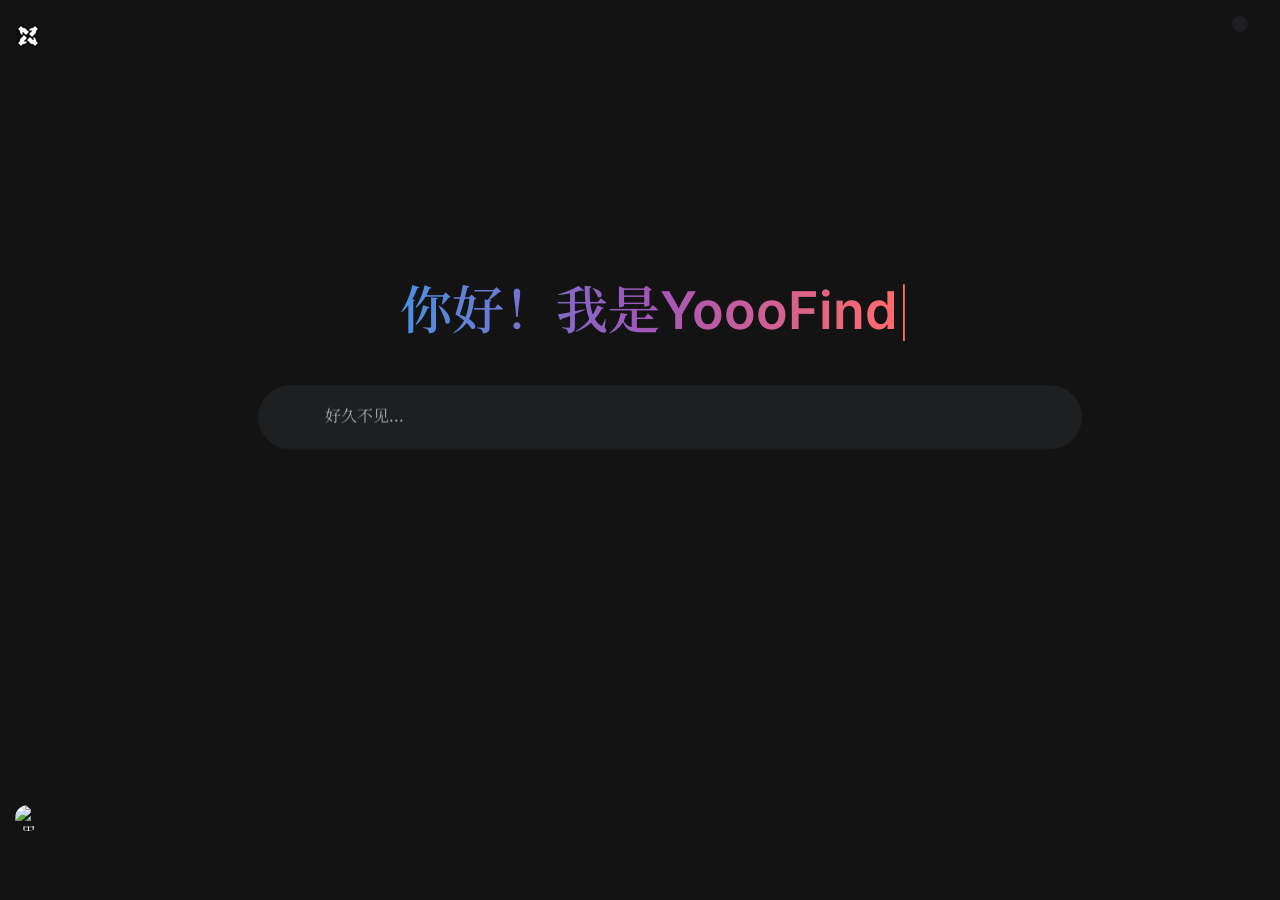
==== index.html @ 6c1db516 "Token使用统计表的高度问题" ====
<!DOCTYPE html>
<html lang="en">
  <head>
    <meta
      name="description"
      content="Explore the power of advanced AI with our Gemini clone! ✨ Get cutting-edge features and seamless interaction. Try it now! 🤖"
    />
    <meta
      name="keywords"
      content="Gemini clone, AI, artificial intelligence, chatbot, NLP, machine learning, innovative, technology, assistant, chat"
    />
    <meta name="author" content="Gouranga Das Samrat" />
    <meta name="robots" content="index, follow" />
    <meta name="language" content="en" />

    <meta property="og:title" content="Your Gemini Clone Title Here 🚀" />
    <meta
      property="og:description"
      content="Explore the power of advanced AI with our Gemini clone! ✨ Get cutting-edge features and seamless interaction. Try it now! 🤖"
    />
    <meta
      property="og:image"
      content="URL_TO_YOUR_WEBSITE_LOGO_OR_A_REPRESENTATIVE_SCREENSHOT"
    />
    <meta
      property="og:url"
      content="https://geminiclonebygouranga.netlify.app/"
    />
    <meta property="og:type" content="website" />

    <meta name="twitter:card" content="summary_large_image" />
    <meta name="twitter:title" content="Your Gemini Clone Title Here 🚀" />
    <meta
      name="twitter:description"
      content="Explore the power of advanced AI with our Gemini clone! ✨ Get cutting-edge features and seamless interaction. Try it now! 🤖"
    />
    <meta
      name="twitter:image"
      content="URL_TO_YOUR_WEBSITE_LOGO_OR_A_REPRESENTATIVE_SCREENSHOT"
    />
    <meta
      name="twitter:url"
      content="https://geminiclonebygouranga.netlify.app/"
    />
    <meta name="google-adsense-account" content="ca-pub-8784624020948059" />
    <meta charset="UTF-8" />
    <meta name="viewport" content="width=device-width, initial-scale=1.0" />
    <script>
      if (localStorage.getItem("themeColor") === "light_mode") {
        document.documentElement.classList.add("light_mode");
      }
    </script>
    <link rel="stylesheet" href="assets/highlight-js/styles/github-dark.css" />
    <link href="assets/boxicons-2.1.4/css/boxicons.min.css" rel="stylesheet" />
    <link rel="stylesheet" href="style.css" />
    <link rel="shortcut icon" href="assets/YoooFind.png" type="image/x-icon" />
    <script src="assets/highlight-js/highlight.min.js"></script>
    <script src="assets/marked/marked.min.js"></script>
    <title>YoooFind</title>
  </head>

  <body class="sidebar-collapsed">
    <aside class="app-sidebar" id="appSidebar" aria-label="侧边栏">
      <div class="app-sidebar__top">
        <div class="sidebar__brand" id="sidebarBrand">
          <img class="sidebar__brand-logo" src="assets/YoooFind.png" alt="YoooFind logo" />
          <span class="sidebar__brand-title sidebar__label">YoooFind</span>
          <button
            type="button"
            class="sidebar__collapse-btn"
            id="sidebarCollapseButton"
            title="折叠侧边栏"
            aria-label="折叠侧边栏"
          >
            <i class="bx bx-chevrons-left"></i>
          </button>
          <button
            type="button"
            class="sidebar__expand-btn"
            id="sidebarExpandButton"
            title="展开侧边栏"
            aria-label="展开侧边栏"
          >
            <i class="bx bx-chevrons-right"></i>
          </button>
        </div>
        <button type="button" class="sidebar__new-chat-btn" id="newChatButton">
          <i class="bx bx-edit-alt"></i>
          <span class="sidebar__label">新建对话</span>
        </button>
      </div>

      <div class="app-sidebar__middle">
        <div class="sidebar__section-title sidebar__label">历史会话</div>
        <div class="sidebar__history" id="sidebarHistory">
          <button type="button" class="sidebar__session is-active" data-session-id="session-1">
            <i class="bx bx-message-rounded-dots sidebar__session-icon"></i>
            <span class="sidebar__session-title">新聊天</span>
          </button>
        </div>
      </div>

      <div class="app-sidebar__bottom">
        <button type="button" class="sidebar__user-card" id="sidebarUserCard">
          <img class="sidebar__user-avatar" id="sidebarUserAvatar" src="assets/profile.png" alt="用户头像" />
          <span class="sidebar__label" id="sidebarUserLabel">登录</span>
        </button>
        <button type="button" class="sidebar__settings-btn" id="sidebarSettingsButton">
          <i class="bx bx-cog"></i>
          <span class="sidebar__label">设置</span>
        </button>
      </div>
    </aside>
    <button type="button" class="sidebar__backdrop" id="sidebarBackdrop" aria-label="关闭侧边栏"></button>

    <nav class="navbar">
      <button class="navbar__button navbar__button--menu" id="sidebarMobileToggle" type="button">
        <i class="bx bx-menu"></i>
      </button>
      <button class="navbar__button" id="themeToggler">
        <i class="bx bx-sun"></i>
      </button>
    </nav>

    <header class="header">
      <div class="header__title">
        <h1 class="header__typing-title" data-full-text="你好！我是YoooFind">
          <span class="header__typing-text">你好！我是YoooFind</span><span class="header__cursor" aria-hidden="true">▌</span>
        </h1>
      </div>
    </header>

    <section class="chats"></section>

    <section class="prompt">
      <form action="#" class="prompt__form" novalidate>
        <div class="prompt__input-wrapper">
          <button
            class="prompt__form-button prompt__form-button--attach"
            id="attachButton"
            type="button"
            aria-label="上传文件"
            title="上传文件和图片"
          >
            <i class="bx bx-plus"></i>
          </button>
          <div class="prompt__attach-menu hide" id="attachMenu">
            <button
              type="button"
              class="prompt__attach-option"
              data-attach-mode="image"
            >
              <i class="bx bx-image-add"></i>
              上传图片
            </button>
            <button
              type="button"
              class="prompt__attach-option"
              data-attach-mode="file"
            >
              <i class="bx bx-file"></i>
              上传文件
            </button>
          </div>
          <input
            id="fileInput"
            class="prompt__file-input"
            type="file"
            multiple
            accept="image/*,.txt,.md,.json,.csv,.js,.ts,.tsx,.go,.py,.java,.c,.cpp,.html,.css,.xml,.yaml,.yml,.pdf"
          />
          <textarea
            placeholder="好久不见..."
            class="prompt__form-input"
            rows="1"
            required
          ></textarea>
          <button class="prompt__form-button" id="sendButton">
            <i class="bx bx-send"></i>
          </button>
          <button
            class="prompt__form-button"
            id="voiceButton"
            type="button"
            aria-label="语音输入"
            title="语音输入"
          >
            <i class="bx bx-microphone"></i>
          </button>
          <div class="prompt__attachments" id="attachmentList"></div>
        </div>
      </form>
    </section>

    <div class="modal-overlay hide" id="authModal" aria-hidden="true">
      <div class="modal-card" role="dialog" aria-modal="true" aria-label="登录或注册">
        <button type="button" class="modal-close-btn" data-close-modal="authModal" aria-label="关闭">
          <i class="bx bx-x"></i>
        </button>
        <h2 class="modal-title">欢迎来到 YoooFind</h2>
        <p class="modal-subtitle">登录后可同步历史会话与个人配置</p>
        <div class="modal-tab-row">
          <button type="button" class="modal-tab-btn is-active" data-auth-mode="login">登录</button>
          <button type="button" class="modal-tab-btn" data-auth-mode="register">注册</button>
        </div>
        <form class="modal-form" id="authForm">
          <label class="modal-field">
            <span>邮箱</span>
            <input id="authEmail" type="email" required placeholder="you@example.com" />
          </label>
          <label class="modal-field">
            <span>密码</span>
            <input id="authPassword" type="password" required minlength="6" placeholder="至少 6 位" />
          </label>
          <button type="submit" class="modal-primary-btn" id="authSubmitButton">登录</button>
        </form>
        <div class="modal-status" id="authStatus"></div>
      </div>
    </div>

    <div class="modal-overlay hide" id="profileModal" aria-hidden="true">
      <div class="modal-card modal-card--wide" role="dialog" aria-modal="true" aria-label="个人信息">
        <button type="button" class="modal-close-btn" data-close-modal="profileModal" aria-label="关闭">
          <i class="bx bx-x"></i>
        </button>
        <h2 class="modal-title">个人信息</h2>
        <div class="profile-head">
          <img class="profile-avatar-preview" id="profileAvatarPreview" src="assets/profile.png" alt="头像预览" />
          <label class="modal-secondary-btn profile-upload-btn">
            上传头像
            <input id="avatarInput" type="file" accept="image/*" />
          </label>
        </div>
        <form class="modal-form" id="profileForm">
          <label class="modal-field">
            <span>昵称</span>
            <input id="profileDisplayName" type="text" maxlength="32" placeholder="用户" />
          </label>
          <label class="modal-field">
            <span>姓名</span>
            <input id="profileFullName" type="text" maxlength="64" placeholder="你的姓名" />
          </label>
          <label class="modal-field">
            <span>个人简述</span>
            <textarea id="profileBio" rows="3" maxlength="300" placeholder="介绍一下自己"></textarea>
          </label>
          <div class="profile-action-row">
            <button type="submit" class="modal-primary-btn">保存资料</button>
            <button type="button" class="modal-secondary-btn" id="logoutButton">退出登录</button>
          </div>
        </form>
        <div class="modal-status" id="profileStatus"></div>
        <section class="profile-usage-card" aria-label="Token 使用统计">
          <h3 class="modal-title profile-usage-title">Token 使用统计</h3>
          <p class="modal-subtitle">可切换查看近30天与历史累计</p>
          <div class="usage-summary" id="usageSummaryText">近30天 0 token · 历史总计 0 token</div>
          <div class="usage-toggle-group" id="usageToggleGroup">
            <button type="button" class="usage-toggle-btn is-active" data-usage-mode="recent30">近30天 Token</button>
            <button type="button" class="usage-toggle-btn" data-usage-mode="alltime">历史累计 Token</button>
          </div>
          <div class="usage-chart-frame">
            <canvas id="usageChartCanvas" width="560" height="380"></canvas>
          </div>
        </section>
      </div>
    </div>
    <!-- <p class="prompt__disclaim">
      YoooFind 提供的信息可能存在错误，包括涉及个人的信息，请注意甄别并自行核实
    </p> -->

    <script
      async
      src="https://pagead2.googlesyndication.com/pagead/js/adsbygoogle.js?client=ca-pub-8784624020948059"
      crossorigin="anonymous"
    ></script>
    <script src="https://cdn.jsdelivr.net/npm/chart.js@4.4.3/dist/chart.umd.min.js"></script>

    <script type="module" src="script.js"></script>
  </body>
</html>
---- style.css ----
@font-face{
    font-family: "Inter";
    src: url("assets/fonts/webfonts/inter-latin-400-normal.woff2") format("woff2");
    font-weight: 400;
    font-style: normal;
    font-display: swap;
}

@font-face{
    font-family: "Inter";
    src: url("assets/fonts/webfonts/inter-latin-500-normal.woff2") format("woff2");
    font-weight: 500;
    font-style: normal;
    font-display: swap;
}

@font-face{
    font-family: "Inter";
    src: url("assets/fonts/webfonts/inter-latin-600-normal.woff2") format("woff2");
    font-weight: 600;
    font-style: normal;
    font-display: swap;
}

@font-face{
    font-family: "Inter";
    src: url("assets/fonts/webfonts/inter-latin-700-normal.woff2") format("woff2");
    font-weight: 700;
    font-style: normal;
    font-display: swap;
}

@font-face{
    font-family: "Noto Serif SC";
    src: url("assets/fonts/webfonts/noto-serif-sc-chinese-simplified-400-normal.woff2")
      format("woff2");
    font-weight: 400;
    font-style: normal;
    font-display: swap;
}

@font-face{
    font-family: "Noto Serif SC";
    src: url("assets/fonts/webfonts/noto-serif-sc-chinese-simplified-500-normal.woff2")
      format("woff2");
    font-weight: 500;
    font-style: normal;
    font-display: swap;
}

@font-face{
    font-family: "Noto Serif SC";
    src: url("assets/fonts/webfonts/noto-serif-sc-chinese-simplified-600-normal.woff2")
      format("woff2");
    font-weight: 600;
    font-style: normal;
    font-display: swap;
}

@font-face{
    font-family: "Noto Serif SC";
    src: url("assets/fonts/webfonts/noto-serif-sc-chinese-simplified-700-normal.woff2")
      format("woff2");
    font-weight: 700;
    font-style: normal;
    font-display: swap;
}

*{
    margin: 0;
    padding: 0;
    outline: none;
    box-sizing: border-box;
    font-family: "Inter", "Segoe UI", "Helvetica Neue", Arial, "Noto Serif SC", "Noto Sans SC", "Microsoft YaHei", sans-serif;
}

:root{
    --primary-color: #131314;
    --secondary-color: #1E1F20;
    --secondary-hover-color: #333537;
  
    --focus-color: #282A2C;
    --focus-hover-color: #37393B;
  
    --button-hover-color: #2f3030;
  
    --text-color: #fff;
    --text-secondary-color: #D8D8D8;
    --heading-secondary-color: #444746;
    --placeholder-color: #ABAFB3;
    --chat-scrollbar-thumb: #161616;
    --chat-scrollbar-thumb-hover: #2a2a2a;
    --chat-scrollbar-track: #000000;
    --prompt-expand-shift: 0px;
    --prompt-prechat-transform: translateY(calc(-54vh + 3.2rem));
    --sidebar-expanded-width: 260px;
    --sidebar-collapsed-width: 60px;
    --sidebar-current-width: var(--sidebar-expanded-width);
    --sidebar-bg: #17181a;
    --sidebar-border: rgba(255, 255, 255, 0.06);
    --sidebar-icon-size: 24px;
    --sidebar-action-size: 40px;
}

.light_mode{
    --primary-color: #FFFFFF;
    --secondary-color: #F0F4F9;
    --secondary-hover-color: #DDE3EA;
  
    --focus-color: #E9EEF6;
    --focus-hover-color: #E1E6ED;
  
    --button-hover-color: #E9ECF1;
  
    --text-color: #000;
    --text-secondary-color: #4D4D4D;
    --heading-secondary-color: #C4C7C5;
    --placeholder-color: #717075;
    --chat-scrollbar-thumb: #b6bec8;
    --chat-scrollbar-thumb-hover: #9fa8b2;
    --chat-scrollbar-track: #e5e9ef;
    --sidebar-bg: #edf2f8;
    --sidebar-border: rgba(30, 40, 60, 0.1);
}

html,
body{
    background: var(--primary-color);
}

body{
    --sidebar-current-width: var(--sidebar-expanded-width);
}

body.sidebar-collapsed{
    --sidebar-current-width: var(--sidebar-collapsed-width);
}

input,
textarea,
button{
    font-family: "Inter", "Segoe UI", "Helvetica Neue", Arial, "Noto Serif SC", "Noto Sans SC", "Microsoft YaHei", sans-serif;
}

html{
    scrollbar-color: var(--chat-scrollbar-thumb) var(--chat-scrollbar-track);
    scrollbar-width: thin;
}

html::-webkit-scrollbar,
body::-webkit-scrollbar{
    width: 10px;
}

html::-webkit-scrollbar-track,
body::-webkit-scrollbar-track{
    background: var(--chat-scrollbar-track);
}

html::-webkit-scrollbar-thumb,
body::-webkit-scrollbar-thumb{
    background: var(--chat-scrollbar-thumb);
    border-radius: 999px;
    border: 2px solid var(--chat-scrollbar-track);
}

html::-webkit-scrollbar-thumb:hover,
body::-webkit-scrollbar-thumb:hover{
    background: var(--chat-scrollbar-thumb-hover);
}

body:not(.hide-header){
    overflow: hidden;
}

.header,
.chats .message,
.prompt__form{
    margin: 0 auto;
    max-width: 824px;
}

body.hide-header .header{
    opacity: 0;
    transform: translate(-50%, -58%);
    pointer-events: none;
}

.navbar{
    display: flex;
    align-items: center;
    justify-content: flex-end;
    padding: 1rem 2rem;
    position: fixed;
    top: 0;
    left: var(--sidebar-current-width);
    width: calc(100% - var(--sidebar-current-width));
    z-index: 1200;
    transition: left 0.3s ease, width 0.3s ease;
}

.navbar__logo{
    color: var(--text-secondary-color);
    font-weight: 600;
}

.navbar__button{
    padding: 0.5rem;
    font-size: 1.5rem;
    display: flex;
    align-items: center;
    justify-content: center;
    border-radius: 0.75rem;
    border: none;
    background: var(--secondary-color);
    color: var(--text-color);
    cursor: pointer;
    transition: background 0.3s ease;
}

.navbar__button--menu{
    display: none;
    margin-right: auto;
}

.navbar__button:hover{
    background: var(--secondary-hover-color);
}

.header{
    position: fixed;
    top: 34%;
    left: calc(50% + (var(--sidebar-current-width) / 2));
    transform: translate(-50%, calc(-50% - var(--prompt-expand-shift)));
    width: calc(100% - var(--sidebar-current-width));
    padding: 0 1rem;
    text-align: center;
    opacity: 1;
    transition: opacity 0.35s ease, transform 0.45s ease, width 0.3s ease, left 0.3s ease;
}

.header__title h1{
    width: fit-content;
    margin: 0 auto;
    font-size: 3.25rem;
    font-weight: 600;
}

.header__typing-title{
    display: inline-flex;
    align-items: baseline;
}

.header__typing-text{
    background: linear-gradient(to right, #4a90e2, #a355b9, #ff6b6b);
    background-clip: text;
    -webkit-background-clip: text;
    color: transparent;
    -webkit-text-fill-color: transparent;
    white-space: nowrap;
}
.header__cursor{
    display: inline-block;
    margin-left: 0.12em;
    color: #ff6b6b;
    -webkit-text-fill-color: #ff6b6b;
    transform: scale(0.1, 0.9);
    transform-origin: left center;
    animation: blink-cursor 1s steps(1, end) infinite;
}

.header__cursor--paused{
    animation: none;
    opacity: 0;
}

@keyframes blink-cursor {
    0%, 49%{
        opacity: 1;
    }
    50%, 100%{
        opacity: 0;
    }
}

.header__title h2{
    color: var(--heading-secondary-color);
    font-size: 1.35rem;
    font-weight: 600;
    margin-top: 0.4rem;
}

.suggests{
    display: flex;
    align-items: center;
    justify-content: space-between;
    margin-top: 4.875rem;
    gap: 0.5rem;
}

.suggests__item{
    background: var(--secondary-color);
    color: var(--text-secondary-color);
    padding: 1rem;
    height: 12.5rem;
    width: 12.5rem;
    border-radius: 0.75rem;
    display: flex;
    flex-direction: column;
    justify-content: space-between;
    cursor: pointer;
    transition: background 0.3s ease;
}

.suggests__item:hover{
    background: var(--secondary-hover-color);
}

.suggests__item-text{
    font-weight: 500;
    line-height: 1.375rem;
}

.suggests__item-icon{
    text-align: right;
}

.suggests__item-icon i{
    font-size: 1.5rem;
    background: var(--primary-color);
    padding: 0.5rem;
    border-radius: 50%;
}

.prompt{
    position: fixed;
    background: transparent;
    z-index: 1000;
    width: calc(100% - var(--sidebar-current-width));
    left: var(--sidebar-current-width);
    bottom: 0;
    padding: 1rem;
    transform: translateY(0);
    transition: transform 0.55s cubic-bezier(0.22, 1, 0.36, 1), left 0.3s ease, width 0.3s ease;
    backface-visibility: hidden;
    will-change: transform;
}



body:not(.hide-header) .prompt{
    top: auto;
    bottom: 0;
    transform: var(--prompt-prechat-transform);
    animation: prompt-rise-in 1.0s cubic-bezier(0.22, 1, 0.36, 1) both;
}

body.hide-header .prompt{
    transform: none;
}

.prompt__input-wrapper{
    width: 100%;
    min-height: 4rem;
    display: flex;
    position: relative;
    overflow: visible;
}

.prompt__file-input{
    display: none;
}

.prompt__form-input{
    min-height: 4rem;
    width: 100%;
    border: none;
    resize: none;
    font-size: 1rem;
    line-height: 1.35;
    color: var(--text-color);
    padding: 1.26rem 7.2rem 1.10rem 4.2rem;
    border-radius: 100px;
    background: var(--secondary-color);
    overflow-y: auto;
    transition: background 0.3s ease, border-radius 0.2s ease;
}

.prompt__form-input.prompt__form-input--expanded{
    border-radius: 1.35rem;
}

.prompt__form-input:focus{
    background: var(--focus-color);
}

.prompt__form-input:focus ~ .prompt__form-button:hover{
    background: var(--focus-hover-color);
}

.prompt__form-input::placeholder{
    color: var(--placeholder-color);
}

.prompt__form-button{
    position: absolute;
    right: 0.5rem;
    top: 50%;
    transform: translateY(-50%);
    border: none;
    width: 48px;
    height: 48px;
    cursor: pointer;
    border-radius: 50%;
    font-size: 1.4rem;
    display: flex;
    align-items: center;
    justify-content: center;
    color: var(--text-color);
    background: transparent;
    transition: all 0.3s ease;
}

.prompt__form-button--attach{
    left: 0.5rem;
    right: auto;
    transform: translateY(-50%) scale(1);
}

.prompt__attach-menu{
    position: absolute;
    left: 0.6rem;
    bottom: calc(100% + 0.45rem);
    display: flex;
    flex-direction: column;
    gap: 0.28rem;
    padding: 0.42rem;
    border-radius: 0.75rem;
    background: var(--secondary-color);
    border: 1px solid var(--secondary-hover-color);
    box-shadow: 0 10px 24px rgba(0, 0, 0, 0.26);
    z-index: 3;
}

.prompt__attach-option{
    display: inline-flex;
    align-items: center;
    gap: 0.42rem;
    border: none;
    background: transparent;
    color: var(--text-color);
    border-radius: 0.55rem;
    padding: 0.45rem 0.58rem;
    cursor: pointer;
    white-space: nowrap;
    font-size: 0.86rem;
}

.prompt__attach-option:hover{
    background: var(--button-hover-color);
}

.prompt__form-button:hover{
    background: var(--button-hover-color);
}

.prompt__form-button#sendButton{
    transform: translateY(-50%) scale(0);
}

.prompt__form-input:valid ~ .prompt__form-button#sendButton{
    transform: translateY(-50%) scale(1);
}

.prompt__form-input:valid ~ #voiceButton{
    right: 3.5rem;
}

.prompt__attachments{
    position: absolute;
    top: calc(100% + 0.5rem);
    left: 50%;
    transform: translateX(-50%);
    width: min(824px, calc(100vw - 2rem));
    display: flex;
    flex-wrap: wrap;
    gap: 0.45rem;
    justify-content: center;
    min-height: 0;
    z-index: 2;
}

.prompt__attachment{
    display: inline-flex;
    align-items: center;
    gap: 0.35rem;
    max-width: 100%;
    padding: 0.32rem 0.55rem;
    border-radius: 999px;
    color: var(--text-secondary-color);
    background: var(--secondary-color);
    font-size: 0.78rem;
}

.prompt__attachment-name{
    max-width: 220px;
    overflow: hidden;
    text-overflow: ellipsis;
    white-space: nowrap;
}

.prompt__attachment-remove{
    border: none;
    background: transparent;
    color: var(--placeholder-color);
    cursor: pointer;
    font-size: 1rem;
    line-height: 1;
    display: inline-flex;
    align-items: center;
    justify-content: center;
    border-radius: 50%;
}

.prompt__attachment-remove:hover{
    color: var(--text-color);
    background: var(--button-hover-color);
}

.prompt__disclaim{
    position: fixed;
    left: 50%;
    bottom: 0.35rem;
    transform: translateX(-50%);
    width: min(824px, calc(100vw - 2rem));
    text-align: center;
    color: var(--placeholder-color);
    font-size: 0.85rem;
    margin: 0;
    z-index: 900;
    pointer-events: none;
}

@keyframes prompt-rise-in {
    from{
        opacity: 0;
        transform: translateY(110%);
    }
    to{
        opacity: 1;
        transform: var(--prompt-prechat-transform);
    }
}

.chats{
    padding: 2rem 1rem 10rem;
    height: 100vh;
    margin-left: var(--sidebar-current-width);
    width: calc(100% - var(--sidebar-current-width));
    overflow-y: auto;
    scrollbar-color: var(--chat-scrollbar-thumb) var(--chat-scrollbar-track);
    scrollbar-width: thin;
    transition: margin-left 0.3s ease, width 0.3s ease;
}

.app-sidebar{
    position: fixed;
    top: 0;
    left: 0;
    width: var(--sidebar-current-width);
    height: 100vh;
    padding: 16px 8px 10px;
    display: flex;
    flex-direction: column;
    gap: 14px;
    background: linear-gradient(180deg, color-mix(in srgb, var(--primary-color) 92%, #0f1115) 0%, color-mix(in srgb, var(--primary-color) 96%, #000) 100%);
    border-right: none;
    z-index: 1300;
    transition: width 0.3s ease, transform 0.3s ease;
}

.app-sidebar__top,
.app-sidebar__middle,
.app-sidebar__bottom{
    background: transparent;
    border: none;
    border-radius: 0;
}

.app-sidebar__top{
    padding: 0;
    display: flex;
    flex-direction: column;
    align-items: flex-start;
    gap: 14px;
}

.sidebar__brand{
    width: var(--sidebar-action-size);
    height: var(--sidebar-action-size);
    border-radius: 8px;
    display: flex;
    align-items: center;
    justify-content: center;
    padding: 0;
    position: relative;
    overflow: hidden;
}

.sidebar__brand-logo{
    width: var(--sidebar-icon-size);
    height: var(--sidebar-icon-size);
    border-radius: 8px;
    transition: opacity 0.25s ease;
    transform: translateZ(0);
    backface-visibility: hidden;
}

.sidebar__brand-title{
    margin-right: auto;
    font-size: 0.92rem;
    background: linear-gradient(to right, #4a90e2, #a355b9, #ff6b6b);
    background-clip: text;
    -webkit-background-clip: text;
    color: transparent;
    -webkit-text-fill-color: transparent;
}

.sidebar__expand-btn{
    position: absolute;
    inset: 0;
    border: none;
    background: transparent;
    color: var(--text-color);
    font-size: var(--sidebar-icon-size);
    cursor: pointer;
    opacity: 0;
    pointer-events: none;
    border-radius: 8px;
    transition: opacity 0.25s ease, background 0.25s ease;
}

.sidebar__expand-btn i{
    font-size: var(--sidebar-icon-size);
    line-height: 1;
    display: inline-flex;
    align-items: center;
    justify-content: center;
    width: var(--sidebar-icon-size);
    height: var(--sidebar-icon-size);
    transform: translateZ(0);
    backface-visibility: hidden;
}

.sidebar__collapse-btn{
    position: static;
    width: var(--sidebar-action-size);
    height: var(--sidebar-action-size);
    border: none;
    border-radius: 8px;
    background: transparent;
    color: var(--text-secondary-color);
    cursor: pointer;
    display: inline-flex;
    align-items: center;
    justify-content: center;
    opacity: 1;
    pointer-events: auto;
    transition: background 0.25s ease, color 0.25s ease;
}

.sidebar__collapse-btn i{
    font-size: var(--sidebar-icon-size);
    line-height: 1;
    display: inline-flex;
    align-items: center;
    justify-content: center;
    width: var(--sidebar-icon-size);
    height: var(--sidebar-icon-size);
    transform: translateZ(0);
    backface-visibility: hidden;
}

.sidebar__collapse-btn:hover{
    background: var(--button-hover-color);
    color: var(--text-color);
}

body:not(.sidebar-collapsed) .sidebar__brand{
    width: 100%;
    height: var(--sidebar-action-size);
    justify-content: flex-start;
    padding: 0 10px;
    gap: 8px;
}

.sidebar__expand-btn:hover{
    background: var(--button-hover-color);
}

.sidebar__new-chat-btn,
.sidebar__settings-btn,
.sidebar__user-card{
    width: var(--sidebar-action-size);
    height: var(--sidebar-action-size);
    min-height: var(--sidebar-action-size);
    border: none;
    border-radius: 8px;
    display: inline-flex;
    align-items: center;
    justify-content: center;
    gap: 0;
    padding: 0;
    background: transparent;
    color: var(--text-color);
    cursor: pointer;
    text-align: center;
    font-size: 0.92rem;
    transition: background 0.25s ease;
}

.sidebar__new-chat-btn:hover,
.sidebar__settings-btn:hover,
.sidebar__user-card:hover{
    background: var(--button-hover-color);
}

.sidebar__label{
    white-space: nowrap;
}

.app-sidebar__middle{
    flex: 1;
    min-height: 0;
    padding: 0;
    display: flex;
    flex-direction: column;
    gap: 14px;
}

.sidebar__section-title{
    font-size: 0.72rem;
    letter-spacing: 0.05em;
    color: var(--placeholder-color);
    padding: 0 0.2rem;
    max-height: 28px;
    opacity: 1;
    overflow: hidden;
    transition: opacity 0.22s ease, max-height 0.3s ease;
}

.sidebar__history{
    flex: 1;
    min-height: 0;
    max-height: 1000px;
    opacity: 1;
    overflow-y: auto;
    display: flex;
    flex-direction: column;
    gap: 0.32rem;
    padding-right: 0.15rem;
    transition: opacity 0.22s ease, max-height 0.3s ease;
}

.sidebar__history::-webkit-scrollbar{
    width: 8px;
}

.sidebar__history::-webkit-scrollbar-thumb{
    background: var(--chat-scrollbar-thumb);
    border-radius: 999px;
}

.sidebar__session{
    width: 100%;
    border: none;
    border-radius: 8px;
    background: transparent;
    color: var(--text-secondary-color);
    display: inline-flex;
    align-items: center;
    gap: 0;
    min-height: var(--sidebar-action-size);
    padding: 0;
    justify-content: center;
    cursor: pointer;
    transition: background 0.25s ease, color 0.25s ease;
}

.sidebar__session:hover{
    background: var(--button-hover-color);
    color: var(--text-color);
}

.sidebar__session.is-active{
    background: color-mix(in srgb, #4a90e2 20%, var(--secondary-color));
    color: #ffffff;
}

.sidebar__session-title{
    text-align: left;
    overflow: hidden;
    text-overflow: ellipsis;
    white-space: nowrap;
    font-size: 0.86rem;
}

.app-sidebar__bottom{
    padding: 0;
    display: flex;
    flex-direction: column;
    align-items: flex-start;
    gap: 12px;
}

.sidebar__user-avatar{
    width: calc(var(--sidebar-action-size) * 0.6667);
    height: calc(var(--sidebar-action-size) * 0.6667);
    border-radius: 50%;
    object-fit: cover;
}

.light_mode .app-sidebar{
    background: #eef3f9;
    box-shadow: inset -1px 0 0 rgba(30, 58, 95, 0.12);
}

.light_mode .sidebar__new-chat-btn,
.light_mode .sidebar__settings-btn,
.light_mode .sidebar__user-card,
.light_mode .sidebar__session,
.light_mode .sidebar__collapse-btn,
.light_mode .sidebar__expand-btn{
    color: #243244;
}

.light_mode .sidebar__new-chat-btn:hover,
.light_mode .sidebar__settings-btn:hover,
.light_mode .sidebar__user-card:hover,
.light_mode .sidebar__session:hover,
.light_mode .sidebar__collapse-btn:hover,
.light_mode .sidebar__expand-btn:hover{
    background: #dbe6f3;
    color: #121a26;
}

.light_mode .sidebar__session.is-active{
    background: #c8daf1;
    color: #10233b;
}

.sidebar__backdrop{
    position: fixed;
    inset: 0;
    border: none;
    background: rgba(0, 0, 0, 0.42);
    opacity: 0;
    pointer-events: none;
    transition: opacity 0.3s ease;
    z-index: 1250;
}

body.sidebar-collapsed .app-sidebar{
    width: var(--sidebar-collapsed-width);
}

body.sidebar-collapsed .sidebar__label,
body.sidebar-collapsed .sidebar__section-title,
body.sidebar-collapsed .sidebar__session-title{
    opacity: 0;
    width: 0;
    overflow: hidden;
    pointer-events: none;
}

.sidebar__new-chat-btn .sidebar__label,
.sidebar__settings-btn .sidebar__label,
.sidebar__user-card .sidebar__label{
    display: none;
}

body:not(.sidebar-collapsed) .sidebar__new-chat-btn{
    width: 100%;
    justify-content: flex-start;
    padding: 0 10px;
    gap: 8px;
}

body:not(.sidebar-collapsed) .sidebar__new-chat-btn .sidebar__label{
    display: inline;
    font-size: 0.9rem;
    color: var(--text-color);
}

body.sidebar-collapsed .sidebar__section-title{
    opacity: 0;
    max-height: 0;
}

body.sidebar-collapsed .sidebar__history{
    opacity: 0;
    max-height: 0;
    pointer-events: none;
    overflow: hidden;
}

.sidebar__new-chat-btn i,
.sidebar__settings-btn i{
    font-size: var(--sidebar-icon-size);
    line-height: 1;
    display: inline-flex;
    align-items: center;
    justify-content: center;
    width: var(--sidebar-icon-size);
    height: var(--sidebar-icon-size);
    flex-shrink: 0;
    transform: translateZ(0);
    backface-visibility: hidden;
}

.sidebar__session-icon{
    font-size: var(--sidebar-icon-size);
    line-height: 1;
    display: inline-flex;
    align-items: center;
    justify-content: center;
    width: var(--sidebar-icon-size);
    height: var(--sidebar-icon-size);
    flex-shrink: 0;
    transform: translateZ(0);
    backface-visibility: hidden;
}

body.sidebar-collapsed .sidebar__new-chat-btn,
body.sidebar-collapsed .sidebar__settings-btn,
body.sidebar-collapsed .sidebar__user-card,
body.sidebar-collapsed .sidebar__session{
    justify-content: center;
    padding: 0;
}

body.sidebar-collapsed .sidebar__brand{
    justify-content: center;
    padding: 0;
}

body.sidebar-collapsed .sidebar__brand-title{
    display: none;
}

body.sidebar-collapsed .sidebar__brand:hover .sidebar__brand-logo{
    opacity: 1;
}

body.sidebar-collapsed .sidebar__collapse-btn{
    position: absolute;
    inset: 0;
    width: 100%;
    height: 100%;
    opacity: 0;
    pointer-events: none;
    transition: none;
}

body.sidebar-collapsed .sidebar__brand:hover .sidebar__expand-btn{
    opacity: 1;
    pointer-events: auto;
}

.chats::-webkit-scrollbar{
    width: 10px;
}

.chats::-webkit-scrollbar-track{
    background: var(--chat-scrollbar-track);
}

.chats::-webkit-scrollbar-thumb{
    background: var(--chat-scrollbar-thumb);
    border-radius: 999px;
    border: 2px solid var(--chat-scrollbar-track);
}

.chats::-webkit-scrollbar-thumb:hover{
    background: var(--chat-scrollbar-thumb-hover);
}

.chats .message--incoming{
    margin-top: 1.5rem;
}

.chats .message--outgoing:not(:first-child){
    margin-top: 40px;
}

.chats .message--outgoing{
    display: block;
}

.chats .message--outgoing .message__content{
    justify-content: flex-end;
    flex-direction: row-reverse;
    width: fit-content;
    max-width: 78%;
    margin: 0 0 0 auto;
    gap: 0.75rem;
}

.chats .message--outgoing .message__text{
    text-align: left;
    margin-top: 0;
    padding: 0.75rem 1rem;
    border-radius: 1rem;
    max-width: 100%;
    color: #ffffff;
    background: linear-gradient(135deg, #3b82f6 0%, #8b5cf6 52%, #ec4899 100%);
    box-shadow: 0 8px 20px rgba(59, 130, 246, 0.24);
    word-break: break-word;
}

.chats .message__content{
    display: flex;
    align-items: flex-start;
    gap: 1.5rem;
    width: 100%;
}

.chats .message__body{
    flex: 1;
    min-width: 0;
}

.chats .message__text{
    color: var(--text-color);
    white-space: pre-wrap;
    margin-top: 4px;
    line-height: 1.2;
}

.chats .message--incoming .message__text{
    white-space: normal;
    line-height: 1.6;
    display: flex;
    flex-direction: column;
    gap: 14px;
    font-size: 0.98rem;
}

.chats .message--incoming .message__text :where(h1, h2, h3, p, ul, ol, li, section, pre, blockquote){
    margin: 0;
}

.chats .message--incoming .message__text :where(h1, h2, h3, p, section){
    padding: 0;
}

.chats .message--incoming .message__text :where(h1, h2, h3){
    line-height: 1.35;
    letter-spacing: 0.01em;
    font-weight: 650;
}

.chats .message--incoming .message__text h1{
    font-size: 1.35rem;
}

.chats .message--incoming .message__text h2{
    font-size: 1.18rem;
}

.chats .message--incoming .message__text h3{
    font-size: 1.06rem;
}

.chats .message--incoming .message__text :where(ul, ol){
    display: flex;
    flex-direction: column;
    gap: 10px;
    padding-left: 1.25rem;
}

.chats .message--incoming .message__text li{
    line-height: 1.5;
    padding: 0;
}

.chats .message--incoming .message__text section{
    display: flex;
    flex-direction: column;
    gap: 14px;
}

.chats .message--incoming .message__text section + section{
    padding-top: 12px;
}

.chats .message--incoming .message__text blockquote{
    padding: 0.2rem 0 0.2rem 0.9rem;
    line-height: 1.45;
    border-left: 3px solid rgba(96, 165, 250, 0.42);
    color: var(--text-secondary-color);
}

.chats .message--incoming .message__text pre{
    margin: 0;
}

.chats .message--incoming .message__text pre code{
    margin-top: 0;
}

.chats .message__reasoning{
    margin: 0 0 0.5rem;
    padding: 0.58rem 0.75rem;
    border-radius: 0.75rem;
    border: 1px solid rgba(126, 134, 146, 0.25);
    background: rgba(90, 98, 110, 0.08);
    backdrop-filter: blur(2px);
}

.chats .message__reasoning[data-collapsible="true"]{
    cursor: pointer;
}

.chats .message__reasoning-title{
    font-size: 0.72rem;
    letter-spacing: 0.04em;
    color: var(--placeholder-color);
}

.chats .message__reasoning-header{
    display: flex;
    align-items: center;
    justify-content: space-between;
    margin-bottom: 0.3rem;
}

.chats .message__reasoning-header::after{
    content: none;
}

.chats .message__reasoning--collapsed .message__reasoning-header::after{
    transform: rotate(-90deg);
}

.chats .message__reasoning--loading .message__reasoning-title::after{
    content: " · streaming";
    color: var(--placeholder-color);
    font-weight: 500;
}

.chats .message__reasoning-text{
    color: var(--text-secondary-color);
    font-size: 0.85rem;
    line-height: 1.45;
    max-height: 520px;
    opacity: 1;
    overflow-x: hidden;
    overflow-y: auto;
    transition: max-height 0.18s ease, opacity 0.18s ease;
    scrollbar-width: thin;
}

.chats .message__reasoning-text p{
    margin: 0;
}

.chats .message__reasoning-text p:last-child{
    margin-bottom: 0;
}

.chats .message__reasoning--collapsed .message__reasoning-text{
    max-height: 0;
    opacity: 0;
    overflow: hidden;
    transition-duration: 0.08s;
}

.chats .message--incoming .message__text.message__text--enhanced .message__group-card{
    background: color-mix(in srgb, var(--secondary-color) 88%, transparent);
    border: 1px solid color-mix(in srgb, var(--secondary-hover-color) 78%, transparent);
    border-radius: 0.85rem;
    padding: 0.72rem 0.88rem;
}

.chats .message--incoming .message__text.message__text--enhanced .message__group-card pre{
    margin: 0;
}

.chats .message--incoming .message__text code{
    font-family: "JetBrains Mono", "Fira Code", "Consolas", monospace;
    font-size: 0.88em;
    border-radius: 0.45rem;
    background: color-mix(in srgb, var(--secondary-hover-color) 72%, transparent);
    padding: 0.12rem 0.38rem;
}

.chats .message--incoming .message__text .message__inline-snippet{
    margin: 0;
}

.chats .message--incoming .message__text .message__inline-snippet code{
    display: inline-block;
}

.chats .message__reasoning-text::-webkit-scrollbar{
    width: 8px;
}

.chats .message__reasoning-text::-webkit-scrollbar-thumb{
    background: var(--chat-scrollbar-thumb);
    border-radius: 999px;
}

.chats .message__reasoning-text::-webkit-scrollbar-track{
    background: transparent;
}

.hide{
    display: none !important;
}

.modal-overlay{
    position: fixed;
    inset: 0;
    background: rgba(9, 12, 19, 0.58);
    backdrop-filter: blur(4px);
    z-index: 1500;
    display: flex;
    align-items: center;
    justify-content: center;
    padding: 1rem;
}

.modal-card{
    width: min(460px, calc(100vw - 1.5rem));
    max-height: calc(100vh - 2rem);
    overflow: auto;
    border-radius: 16px;
    border: 1px solid color-mix(in srgb, var(--secondary-hover-color) 75%, transparent);
    background: linear-gradient(
        165deg,
        color-mix(in srgb, var(--secondary-color) 92%, #0b0e14) 0%,
        color-mix(in srgb, var(--secondary-color) 98%, #04060a) 100%
    );
    box-shadow: 0 24px 70px rgba(0, 0, 0, 0.42);
    padding: 1rem 1rem 1.15rem;
    position: relative;
}

.modal-card--wide{
    width: min(640px, calc(100vw - 1.5rem));
}

.modal-close-btn{
    position: absolute;
    right: 0.65rem;
    top: 0.65rem;
    border: none;
    background: transparent;
    color: var(--text-secondary-color);
    width: 40px;
    height: 40px;
    border-radius: 10px;
    font-size: 1.2rem;
    cursor: pointer;
    display: inline-flex;
    align-items: center;
    justify-content: center;
    transition: background 0.22s ease, color 0.22s ease;
}

.modal-close-btn:hover{
    background: var(--button-hover-color);
    color: var(--text-color);
}

.modal-title{
    margin: 0;
    font-size: 1.1rem;
    font-weight: 600;
    color: var(--text-color);
}

.modal-subtitle{
    margin: 0.35rem 0 0;
    color: var(--placeholder-color);
    font-size: 0.86rem;
}

.modal-tab-row{
    margin-top: 0.85rem;
    display: inline-flex;
    gap: 0.45rem;
    background: color-mix(in srgb, var(--secondary-color) 70%, transparent);
    border-radius: 999px;
    padding: 0.25rem;
}

.modal-tab-btn{
    border: none;
    min-width: 92px;
    border-radius: 999px;
    padding: 0.38rem 0.9rem;
    background: transparent;
    color: var(--text-secondary-color);
    cursor: pointer;
    transition: background 0.22s ease, color 0.22s ease;
}

.modal-tab-btn.is-active{
    background: linear-gradient(135deg, #3b82f6 0%, #8b5cf6 65%, #ec4899 100%);
    color: #fff;
}

.modal-form{
    display: flex;
    flex-direction: column;
    gap: 0.75rem;
    margin-top: 0.9rem;
}

.modal-field{
    display: flex;
    flex-direction: column;
    gap: 0.4rem;
}

.modal-field span{
    font-size: 0.84rem;
    color: var(--placeholder-color);
}

.modal-field input,
.modal-field textarea{
    border: 1px solid color-mix(in srgb, var(--secondary-hover-color) 70%, transparent);
    border-radius: 10px;
    background: color-mix(in srgb, var(--secondary-color) 84%, transparent);
    color: var(--text-color);
    padding: 0.6rem 0.7rem;
}

.modal-field textarea{
    resize: vertical;
    min-height: 86px;
}

.modal-primary-btn,
.modal-secondary-btn{
    border: none;
    border-radius: 10px;
    padding: 0.62rem 0.9rem;
    cursor: pointer;
    font-weight: 500;
    transition: filter 0.2s ease, background 0.2s ease, color 0.2s ease;
}

.modal-primary-btn{
    background: linear-gradient(135deg, #3b82f6 0%, #8b5cf6 60%, #ec4899 100%);
    color: #fff;
}

.modal-primary-btn:hover{
    filter: brightness(1.06);
}

.modal-secondary-btn{
    background: color-mix(in srgb, var(--secondary-hover-color) 80%, transparent);
    color: var(--text-color);
}

.modal-secondary-btn:hover{
    background: var(--button-hover-color);
}

.modal-status{
    margin-top: 0.65rem;
    min-height: 1.2rem;
    color: #78a6ff;
    font-size: 0.84rem;
}

.modal-status--error{
    color: #ff6f7d;
}

.profile-head{
    display: flex;
    align-items: center;
    gap: 0.8rem;
    margin-top: 0.85rem;
}

.profile-avatar-preview{
    width: 62px;
    height: 62px;
    border-radius: 50%;
    object-fit: cover;
    border: 2px solid color-mix(in srgb, #8b5cf6 45%, #3b82f6 55%);
}

.profile-upload-btn{
    display: inline-flex;
    align-items: center;
    justify-content: center;
}

.profile-upload-btn input{
    display: none;
}

.profile-action-row{
    display: flex;
    gap: 0.7rem;
}

.profile-usage-card{
    margin-top: 0.9rem;
    padding-top: 0.85rem;
    border-top: 1px solid color-mix(in srgb, var(--secondary-hover-color) 60%, transparent);
}

.profile-usage-title{
    font-size: 1rem;
}

.usage-summary{
    margin-top: 0.8rem;
    color: var(--text-color);
    font-size: 0.92rem;
}

.usage-toggle-group{
    margin-top: 0.7rem;
    display: inline-flex;
    gap: 0.42rem;
    padding: 0.22rem;
    border-radius: 999px;
    background: color-mix(in srgb, var(--secondary-color) 76%, transparent);
    border: 1px solid color-mix(in srgb, var(--secondary-hover-color) 65%, transparent);
}

.usage-toggle-btn{
    border: none;
    border-radius: 999px;
    background: transparent;
    color: var(--text-secondary-color);
    padding: 0.34rem 0.75rem;
    font-size: 0.82rem;
    cursor: pointer;
    transition: background 0.2s ease, color 0.2s ease;
}

.usage-toggle-btn.is-active{
    background: linear-gradient(135deg, #3b82f6 0%, #8b5cf6 60%, #ec4899 100%);
    color: #ffffff;
}

.usage-chart-frame{
    margin-top: 0.7rem;
    width: 100%;
    aspect-ratio: 560 / 380;
    border-radius: 12px;
    background: color-mix(in srgb, var(--secondary-color) 88%, transparent);
    border: 1px solid color-mix(in srgb, var(--secondary-hover-color) 70%, transparent);
    padding: 0.35rem;
    display: flex;
    align-items: center;
    justify-content: center;
    overflow: hidden;
}

#usageChartCanvas{
    width: 100% !important;
    height: 100% !important;
}

.chats .message--error .message__text{
    color: #e55865;
}

.chats .message--loading .message__text{
    display: none;
}

.chats .message__avatar{
    width: 40px;
    height: 40px;
    object-fit: cover;
    border-radius: 50%;
    object-fit: top center;
}

.chats .message--loading .message__avatar{
    animation: rotate 3s linear infinite;
}

@keyframes rotate {
    
    100%{
        transform: rotate(360deg);
    }

}

.chats .message__actions{
    display: flex;
    align-items: center;
    gap: 0.4rem;
    margin-left: 3.5rem;
    margin-top: 0.35rem;
}

.chats .message__action-btn{
    color: var(--text-color);
    cursor: pointer;
    height: 35px;
    width: 35px;
    border-radius: 50%;
    display: flex;
    align-items: center;
    justify-content: center;
    border: none;
    background: none;
    font-size: 1.2rem;
    transition: background 0.25s ease, color 0.25s ease;
}

.chats .message__action-btn:hover{
    background: var(--secondary-hover-color);
}

.chats .message__action-btn.is-active{
    color: #60a5fa;
    background: rgba(59, 130, 246, 0.16);
}

.chats .message__loading-indicator{
    display: none;
    gap: 0.6rem;
    width: 100%;
    flex-direction: column;
    margin-bottom: 20px;
}

.chats .message--loading .message__loading-indicator{
    display: flex;
}

.chats .message__thinking-status{
    display: none;
    color: var(--placeholder-color);
    font-size: 0.82rem;
    margin: 0.1rem 0 0.35rem;
}

.chats .message--loading .message__thinking-status{
    display: block;
}

.chats .message__loading-indicator .message__loading-bar{
    height: 1rem;
    width: 100%;
    border-radius: 999px;
    background: linear-gradient(
        90deg,
        rgba(37, 99, 235, 0.03) 0%,
        rgba(37, 99, 235, 0.58) 14%,
        rgba(168, 85, 247, 0.2) 30%,
        rgba(249, 115, 22, 0.62) 46%,
        rgba(236, 72, 153, 0.68) 58%,
        rgba(124, 58, 237, 0.22) 72%,
        rgba(59, 130, 246, 0.6) 88%,
        rgba(37, 99, 235, 0.03) 100%
    );
    background-size: 300% 100%;
    animation: loading-gradient 2.3s ease-in-out infinite;
}

.chats .message__loading-indicator .message__loading-bar:nth-child(2){
    animation-delay: 0.28s;
    animation-duration: 2.15s;
}

.chats .message__loading-indicator .message__loading-bar:nth-child(3){
    animation-delay: 0.56s;
    animation-duration: 2.45s;
}

.chats .message__loading-indicator .message__loading-bar:first-child{
    width: 85%;
}

.chats .message__loading-indicator .message__loading-bar:last-child{
    width: 70%;
}

@keyframes loading-gradient {
    0%{
        background-position: 0% 50%;
    }
    50%{
        background-position: 100% 50%;
    }
    100%{
        background-position: 0% 50%;
    }
}

.chats .message--incoming .message__text .code__copy-btn{
    background-color: transparent;
    border: none;
    color: var(--text-color);
    border-radius: 6px;
    cursor: pointer;
    position: absolute;
    right: 8px;
    top: 8px;
    z-index: 10;
    font-size: 16px;
    width: 32px;
    height: 32px;
    display: inline-flex;
    align-items: center;
    justify-content: center;
}

.chats .message--incoming .message__text .code__copy-btn:hover{
    background: color-mix(in srgb, var(--secondary-hover-color) 90%, transparent);
}

p{
    margin-bottom: 10px;
}

ul{
    list-style: disc inside;
    margin-left: 20px;
}

ol{
    margin-left: 40px;
}

strong{
    font-weight: bold;
}

em{
    font-size: italic;
}

a{
    color: #1e90ff;
    text-decoration: none;
}

th,
td{
    border: 1px solid;
    text-align: left;
    padding: 10px;
}

.chats .message--incoming .message__text pre{
    position: relative;
    background-color: color-mix(in srgb, var(--secondary-color) 86%, transparent);
    padding: 2.15rem 0.9rem 0.9rem;
    font-family: "JetBrains Mono", "Fira Code", "Consolas", monospace;
    font-size: 14px;
    border-radius: 10px;
    border-left: 4px solid #5aa5ff;
    margin: 0;
    overflow-x: auto;
}

.chats .message--incoming .message__text pre code{
    margin-top: 0;
    border-radius: 0;
    color: inherit;
}

.chats .message--incoming .message__text .code__language-label{
    position: absolute;
    font-weight: 600;
    top: 8px;
    left: 10px;
    color: var(--placeholder-color);
    font-size: 12px;
    letter-spacing: 0.03em;
    text-transform: capitalize;
    padding: 0.12rem 0.4rem;
    border-radius: 999px;
    border: 1px solid color-mix(in srgb, var(--secondary-hover-color) 70%, transparent);
    background: color-mix(in srgb, var(--secondary-color) 80%, transparent);
}

.hljs{
    background-color: var(--secondary-color);
}

.chats .message--incoming .message__text blockquote{
    padding: 0.2rem 0 0.2rem 0.9rem;
    line-height: 1.45;
    border-left: 3px solid rgba(96, 165, 250, 0.42);
    color: var(--text-secondary-color);
}

@media screen and (max-width: 980px) {
    body{
        --sidebar-current-width: 0px !important;
    }

    .navbar{
        left: 0;
        width: 100%;
        padding: 0.9rem 1rem;
    }

    .navbar__button--menu{
        display: inline-flex;
    }

    .app-sidebar{
        width: 260px;
        transform: translateX(-100%);
        box-shadow: 0 12px 40px rgba(0, 0, 0, 0.4);
    }

    body.sidebar-drawer-open .app-sidebar{
        transform: translateX(0);
    }

    body.sidebar-drawer-open .sidebar__backdrop{
        opacity: 1;
        pointer-events: auto;
    }

    .chats{
        margin-left: 0;
        width: 100%;
    }

    .prompt{
        left: 0;
        width: 100%;
    }

    .header{
        left: 50%;
        width: 100%;
    }
    
    .header{
        top: 30%;
        padding: 0 2rem;
    }

    .header__title{
        line-height: 2.8rem;
    }

    .header__title h1{
        font-size: 2.7rem;
    }

    body:not(.hide-header) .prompt{
        --prompt-prechat-transform: translateY(calc(-46vh + 3.2rem));
        transform: var(--prompt-prechat-transform);
    }

    .message{
        padding: 0 1.5rem;
    }

    .prompt__disclaim{
        font-size: 0.8rem;
        width: calc(100vw - 1.5rem);
        bottom: 0.25rem;
    }

}
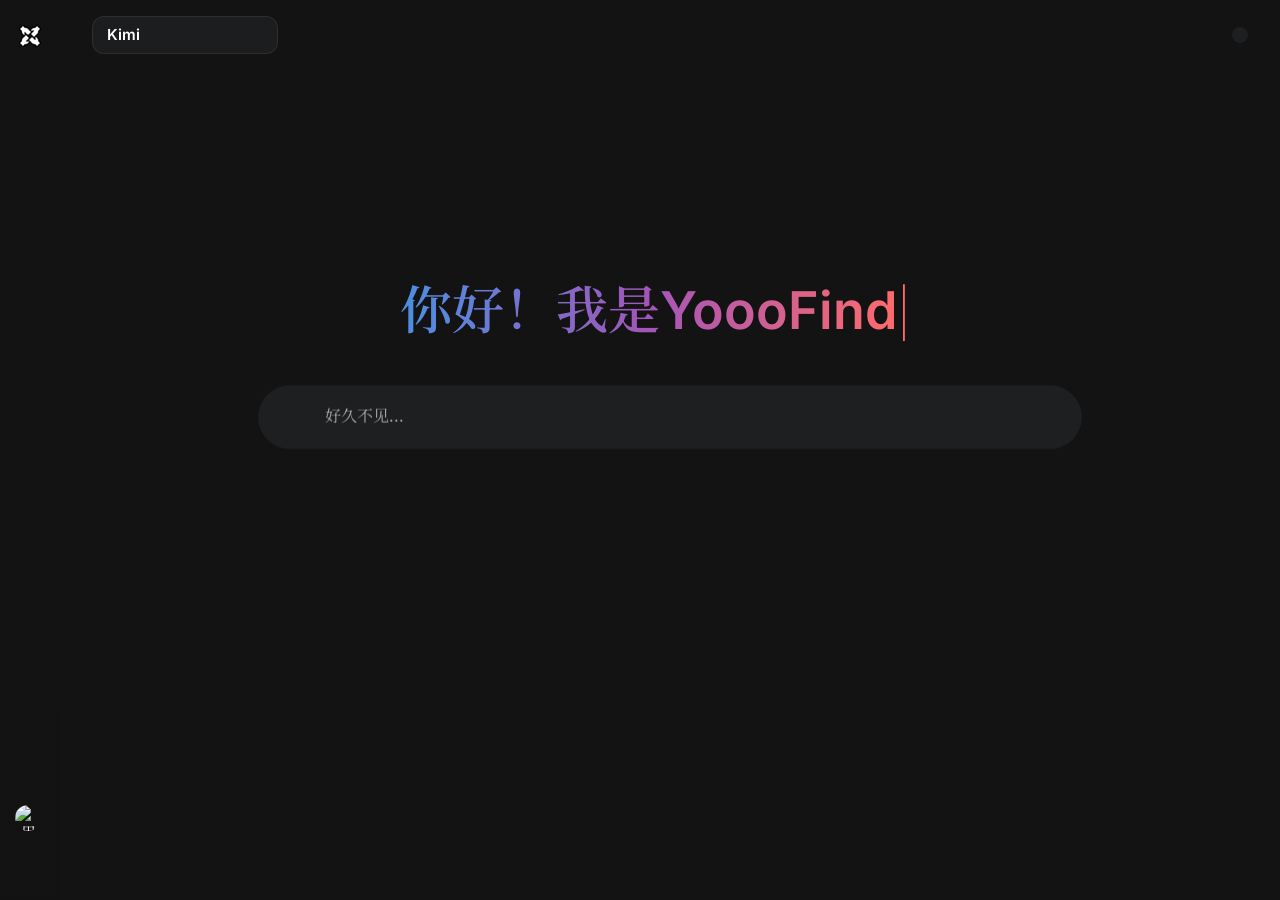
==== commit 6b2c28d0: "一点关于多模型的改动" ====
--- a/index.html
+++ b/index.html
@@ -91,7 +91,7 @@
       </div>
 
       <div class="app-sidebar__middle">
-        <div class="sidebar__section-title sidebar__label">历史会话</div>
+        <div class="sidebar__section-title sidebar__label">历史会话（仅保存最近30条记录）</div>
         <div class="sidebar__history" id="sidebarHistory">
           <button type="button" class="sidebar__session is-active" data-session-id="session-1">
             <i class="bx bx-message-rounded-dots sidebar__session-icon"></i>
@@ -114,12 +114,50 @@
     <button type="button" class="sidebar__backdrop" id="sidebarBackdrop" aria-label="关闭侧边栏"></button>
 
     <nav class="navbar">
-      <button class="navbar__button navbar__button--menu" id="sidebarMobileToggle" type="button">
-        <i class="bx bx-menu"></i>
-      </button>
-      <button class="navbar__button" id="themeToggler">
-        <i class="bx bx-sun"></i>
-      </button>
+      <div class="navbar__left">
+        <button class="navbar__button navbar__button--menu" id="sidebarMobileToggle" type="button">
+          <i class="bx bx-menu"></i>
+        </button>
+        <div class="model-picker" id="modelPicker">
+          <button
+            class="model-picker__trigger"
+            id="modelPickerTrigger"
+            type="button"
+            aria-haspopup="true"
+            aria-expanded="false"
+          >
+            <span class="model-picker__title" id="modelPickerSummary">Kimi</span>
+            <i class="bx bx-chevron-down"></i>
+          </button>
+          <div class="model-picker__panel hide" id="modelPickerPanel">
+            <div class="model-picker__panel-head">
+              <span>选择模型</span>
+              <small>最多同时勾选 3 个</small>
+            </div>
+            <label class="model-picker__option">
+              <input type="checkbox" value="deepseek" data-model-option />
+              <span>DeepSeek</span>
+            </label>
+            <label class="model-picker__option">
+              <input type="checkbox" value="doubao" data-model-option />
+              <span>豆包</span>
+            </label>
+            <label class="model-picker__option">
+              <input type="checkbox" value="kimi" data-model-option />
+              <span>Kimi</span>
+            </label>
+            <label class="model-picker__option">
+              <input type="checkbox" value="qwen" data-model-option />
+              <span>千问</span>
+            </label>
+          </div>
+        </div>
+      </div>
+      <div class="navbar__right">
+        <button class="navbar__button" id="themeToggler">
+          <i class="bx bx-sun"></i>
+        </button>
+      </div>
     </nav>
 
     <header class="header">
--- a/style.css
+++ b/style.css
@@ -189,7 +189,7 @@
 .navbar{
     display: flex;
     align-items: center;
-    justify-content: flex-end;
+    justify-content: space-between;
     padding: 1rem 2rem;
     position: fixed;
     top: 0;
@@ -199,6 +199,13 @@
     transition: left 0.3s ease, width 0.3s ease;
 }
 
+.navbar__left,
+.navbar__right{
+    display: inline-flex;
+    align-items: center;
+    gap: 0.65rem;
+}
+
 .navbar__logo{
     color: var(--text-secondary-color);
     font-weight: 600;
@@ -220,11 +227,114 @@
 
 .navbar__button--menu{
     display: none;
-    margin-right: auto;
 }
 
 .navbar__button:hover{
     background: var(--secondary-hover-color);
+}
+
+.model-picker{
+    position: relative;
+}
+
+.model-picker__trigger{
+    border: 1px solid color-mix(in srgb, var(--secondary-hover-color) 75%, transparent);
+    background: color-mix(in srgb, var(--secondary-color) 92%, transparent);
+    color: var(--text-color);
+    border-radius: 12px;
+    padding: 0.52rem 0.78rem 0.52rem 0.9rem;
+    min-width: 186px;
+    display: inline-flex;
+    align-items: center;
+    justify-content: space-between;
+    gap: 0.6rem;
+    cursor: pointer;
+    transition: border-color 0.2s ease, background 0.2s ease, transform 0.2s ease;
+}
+
+.model-picker__trigger:hover{
+    background: color-mix(in srgb, var(--secondary-hover-color) 70%, transparent);
+    border-color: color-mix(in srgb, #60a5fa 38%, var(--secondary-hover-color));
+}
+
+.model-picker__trigger i{
+    font-size: 1.05rem;
+    transition: transform 0.2s ease;
+}
+
+.model-picker.is-open .model-picker__trigger i{
+    transform: rotate(180deg);
+}
+
+.model-picker__title{
+    font-size: 0.95rem;
+    font-weight: 600;
+    max-width: 136px;
+    white-space: nowrap;
+    overflow: hidden;
+    text-overflow: ellipsis;
+}
+
+.model-picker__panel{
+    position: absolute;
+    top: calc(100% + 0.52rem);
+    left: 0;
+    width: 238px;
+    border-radius: 14px;
+    border: 1px solid color-mix(in srgb, var(--secondary-hover-color) 70%, transparent);
+    background: linear-gradient(
+        165deg,
+        color-mix(in srgb, var(--secondary-color) 94%, #0b0e14) 0%,
+        color-mix(in srgb, var(--secondary-color) 99%, #05070a) 100%
+    );
+    box-shadow: 0 18px 40px rgba(0, 0, 0, 0.32);
+    padding: 0.72rem;
+    z-index: 1400;
+}
+
+.model-picker__panel-head{
+    display: flex;
+    align-items: baseline;
+    justify-content: space-between;
+    margin-bottom: 0.52rem;
+    padding: 0 0.2rem;
+}
+
+.model-picker__panel-head span{
+    font-size: 0.86rem;
+    color: var(--text-color);
+    font-weight: 600;
+}
+
+.model-picker__panel-head small{
+    font-size: 0.72rem;
+    color: var(--placeholder-color);
+}
+
+.model-picker__option{
+    display: flex;
+    align-items: center;
+    gap: 0.58rem;
+    border-radius: 10px;
+    padding: 0.48rem 0.52rem;
+    cursor: pointer;
+    color: var(--text-secondary-color);
+    transition: background 0.18s ease, color 0.18s ease;
+}
+
+.model-picker__option:hover{
+    background: color-mix(in srgb, var(--secondary-hover-color) 78%, transparent);
+    color: var(--text-color);
+}
+
+.model-picker__option input{
+    width: 1rem;
+    height: 1rem;
+    accent-color: #7c5dfa;
+}
+
+.model-picker__option span{
+    font-size: 0.9rem;
 }
 
 .header{
@@ -596,13 +706,14 @@
 }
 
 .sidebar__brand{
-    width: var(--sidebar-action-size);
+    width: 100%;
     height: var(--sidebar-action-size);
     border-radius: 8px;
     display: flex;
     align-items: center;
-    justify-content: center;
-    padding: 0;
+    justify-content: flex-start;
+    gap: 8px;
+    padding: 0 10px;
     position: relative;
     overflow: hidden;
 }
@@ -686,14 +797,6 @@
     color: var(--text-color);
 }
 
-body:not(.sidebar-collapsed) .sidebar__brand{
-    width: 100%;
-    height: var(--sidebar-action-size);
-    justify-content: flex-start;
-    padding: 0 10px;
-    gap: 8px;
-}
-
 .sidebar__expand-btn:hover{
     background: var(--button-hover-color);
 }
@@ -719,6 +822,14 @@
     transition: background 0.25s ease;
 }
 
+.sidebar__new-chat-btn{
+    width: 100%;
+    justify-content: flex-start;
+    gap: 8px;
+    padding: 0 10px;
+    transition: background 0.25s ease;
+}
+
 .sidebar__new-chat-btn:hover,
 .sidebar__settings-btn:hover,
 .sidebar__user-card:hover{
@@ -787,6 +898,11 @@
     transition: background 0.25s ease, color 0.25s ease;
 }
 
+.sidebar__session-item{
+    position: relative;
+    width: 100%;
+}
+
 .sidebar__session:hover{
     background: var(--button-hover-color);
     color: var(--text-color);
@@ -805,6 +921,41 @@
     font-size: 0.86rem;
 }
 
+.sidebar__session-delete{
+    position: absolute;
+    right: 6px;
+    top: 50%;
+    transform: translateY(-50%);
+    width: 28px;
+    height: 28px;
+    border: none;
+    border-radius: 7px;
+    background: transparent;
+    color: inherit;
+    display: inline-flex;
+    align-items: center;
+    justify-content: center;
+    opacity: 0;
+    pointer-events: none;
+    cursor: pointer;
+    transition: opacity 0.2s ease, background 0.2s ease, color 0.2s ease;
+}
+
+.sidebar__session-delete i{
+    font-size: 1rem;
+    line-height: 1;
+}
+
+.sidebar__session-item:hover .sidebar__session-delete{
+    opacity: 1;
+    pointer-events: auto;
+}
+
+.sidebar__session-item:hover .sidebar__session-delete:hover{
+    background: rgba(0, 0, 0, 0.16);
+    color: #ffffff;
+}
+
 .app-sidebar__bottom{
     padding: 0;
     display: flex;
@@ -821,8 +972,8 @@
 }
 
 .light_mode .app-sidebar{
-    background: #eef3f9;
-    box-shadow: inset -1px 0 0 rgba(30, 58, 95, 0.12);
+    background: #f4f5f8;
+    box-shadow: inset -1px 0 0 rgba(15, 23, 42, 0.08);
 }
 
 .light_mode .sidebar__new-chat-btn,
@@ -840,12 +991,17 @@
 .light_mode .sidebar__session:hover,
 .light_mode .sidebar__collapse-btn:hover,
 .light_mode .sidebar__expand-btn:hover{
-    background: #dbe6f3;
+    background: rgba(36, 50, 68, 0.06);
     color: #121a26;
 }
 
 .light_mode .sidebar__session.is-active{
-    background: #c8daf1;
+    background: rgba(74, 144, 226, 0.08);
+    color: #10233b;
+}
+
+.light_mode .sidebar__session-item:hover .sidebar__session-delete:hover{
+    background: rgba(16, 35, 59, 0.16);
     color: #10233b;
 }
 
@@ -873,21 +1029,16 @@
     pointer-events: none;
 }
 
-.sidebar__new-chat-btn .sidebar__label,
 .sidebar__settings-btn .sidebar__label,
 .sidebar__user-card .sidebar__label{
     display: none;
 }
 
-body:not(.sidebar-collapsed) .sidebar__new-chat-btn{
-    width: 100%;
-    justify-content: flex-start;
-    padding: 0 10px;
-    gap: 8px;
+.sidebar__new-chat-btn .sidebar__label{
+    display: inline;
 }
 
 body:not(.sidebar-collapsed) .sidebar__new-chat-btn .sidebar__label{
-    display: inline;
     font-size: 0.9rem;
     color: var(--text-color);
 }
@@ -931,7 +1082,6 @@
     backface-visibility: hidden;
 }
 
-body.sidebar-collapsed .sidebar__new-chat-btn,
 body.sidebar-collapsed .sidebar__settings-btn,
 body.sidebar-collapsed .sidebar__user-card,
 body.sidebar-collapsed .sidebar__session{
@@ -940,16 +1090,35 @@
 }
 
 body.sidebar-collapsed .sidebar__brand{
-    justify-content: center;
-    padding: 0;
+    width: 100%;
+    margin: 0;
+    gap: 8px;
+    justify-content: flex-start;
+    padding: 0 10px;
+}
+
+body.sidebar-collapsed .sidebar__new-chat-btn{
+    width: 100%;
+    margin: 0;
+    gap: 8px;
+    justify-content: flex-start;
+    padding: 0 10px;
+}
+
+body.sidebar-collapsed .sidebar__session-delete{
+    display: none;
 }
 
 body.sidebar-collapsed .sidebar__brand-title{
     display: none;
 }
 
+body.sidebar-collapsed .sidebar__new-chat-btn .sidebar__label{
+    display: none;
+}
+
 body.sidebar-collapsed .sidebar__brand:hover .sidebar__brand-logo{
-    opacity: 1;
+    opacity: 0;
 }
 
 body.sidebar-collapsed .sidebar__collapse-btn{
@@ -1028,6 +1197,47 @@
 .chats .message__body{
     flex: 1;
     min-width: 0;
+}
+
+.chats .message__model-track{
+    display: flex;
+    align-items: center;
+    gap: 0.5rem;
+    margin-bottom: 0.45rem;
+}
+
+.chats .message__model-track-label{
+    font-size: 0.74rem;
+    color: var(--placeholder-color);
+    white-space: nowrap;
+}
+
+.chats .message__model-tabs{
+    display: inline-flex;
+    gap: 0.35rem;
+    flex-wrap: wrap;
+}
+
+.chats .message__model-tab{
+    border: 1px solid color-mix(in srgb, var(--secondary-hover-color) 70%, transparent);
+    border-radius: 999px;
+    background: color-mix(in srgb, var(--secondary-color) 88%, transparent);
+    color: var(--text-secondary-color);
+    padding: 0.2rem 0.65rem;
+    font-size: 0.76rem;
+    cursor: pointer;
+    transition: background 0.18s ease, color 0.18s ease, border-color 0.18s ease;
+}
+
+.chats .message__model-tab:hover{
+    color: var(--text-color);
+    border-color: color-mix(in srgb, #60a5fa 40%, var(--secondary-hover-color));
+}
+
+.chats .message__model-tab.is-active{
+    color: #fff;
+    border-color: transparent;
+    background: linear-gradient(135deg, #3b82f6 0%, #8b5cf6 62%, #ec4899 100%);
 }
 
 .chats .message__text{
@@ -1459,7 +1669,7 @@
 .usage-chart-frame{
     margin-top: 0.7rem;
     width: 100%;
-    aspect-ratio: 560 / 380;
+    aspect-ratio: 560 / 190;
     border-radius: 12px;
     background: color-mix(in srgb, var(--secondary-color) 88%, transparent);
     border: 1px solid color-mix(in srgb, var(--secondary-hover-color) 70%, transparent);
@@ -1717,6 +1927,24 @@
         padding: 0.9rem 1rem;
     }
 
+    .navbar__left{
+        gap: 0.5rem;
+    }
+
+    .model-picker__trigger{
+        min-width: 150px;
+        padding: 0.48rem 0.62rem 0.48rem 0.7rem;
+    }
+
+    .model-picker__title{
+        max-width: 100px;
+        font-size: 0.88rem;
+    }
+
+    .model-picker__panel{
+        width: 210px;
+    }
+
     .navbar__button--menu{
         display: inline-flex;
     }
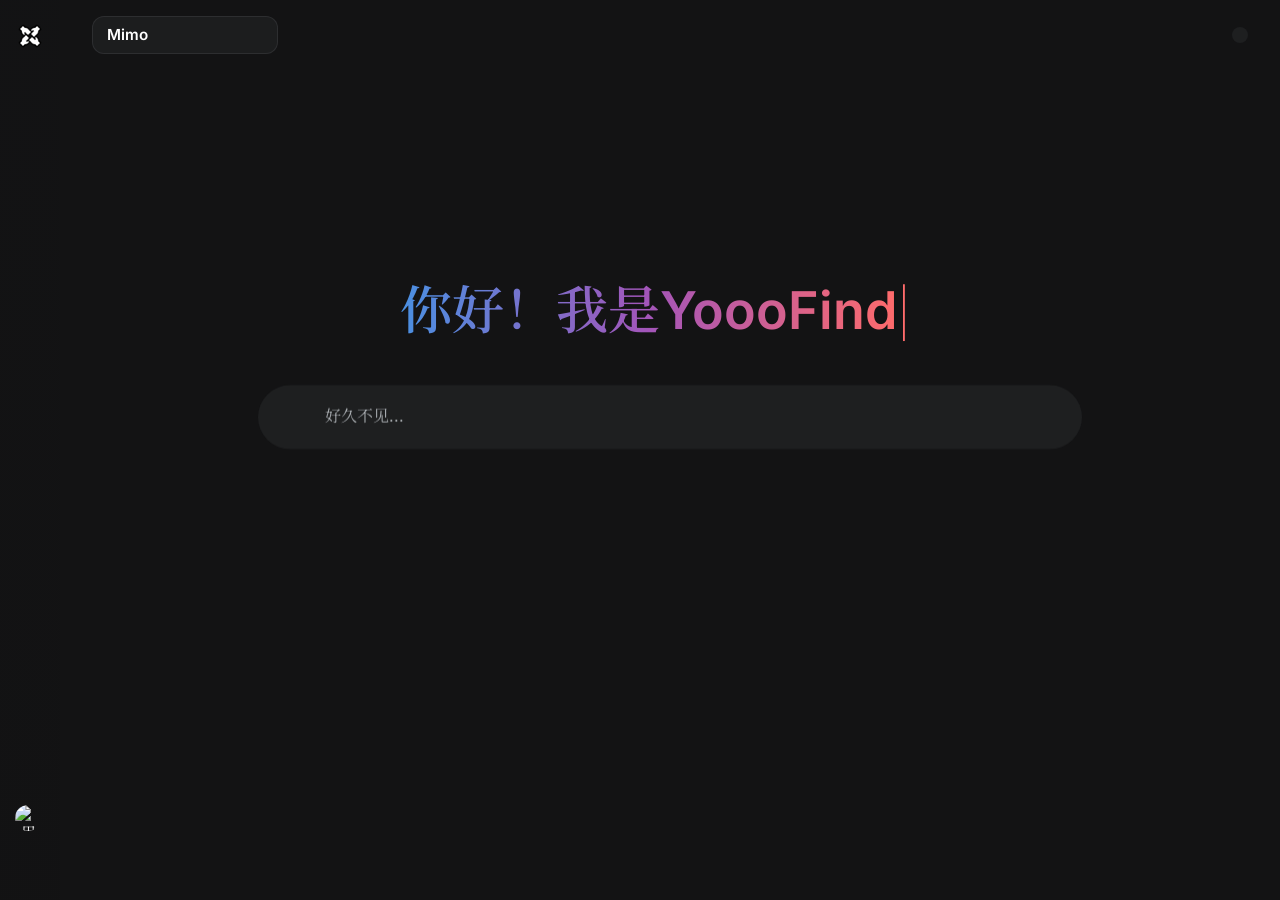
==== commit 2ab091dd: "123" ====
--- a/index.html
+++ b/index.html
@@ -126,7 +126,7 @@
             aria-haspopup="true"
             aria-expanded="false"
           >
-            <span class="model-picker__title" id="modelPickerSummary">Kimi</span>
+            <span class="model-picker__title" id="modelPickerSummary">Mimo</span>
             <i class="bx bx-chevron-down"></i>
           </button>
           <div class="model-picker__panel hide" id="modelPickerPanel">
@@ -134,22 +134,7 @@
               <span>选择模型</span>
               <small>最多同时勾选 3 个</small>
             </div>
-            <label class="model-picker__option">
-              <input type="checkbox" value="deepseek" data-model-option />
-              <span>DeepSeek</span>
-            </label>
-            <label class="model-picker__option">
-              <input type="checkbox" value="doubao" data-model-option />
-              <span>豆包</span>
-            </label>
-            <label class="model-picker__option">
-              <input type="checkbox" value="kimi" data-model-option />
-              <span>Kimi</span>
-            </label>
-            <label class="model-picker__option">
-              <input type="checkbox" value="qwen" data-model-option />
-              <span>千问</span>
-            </label>
+            <div id="modelPickerOptions"></div>
           </div>
         </div>
       </div>
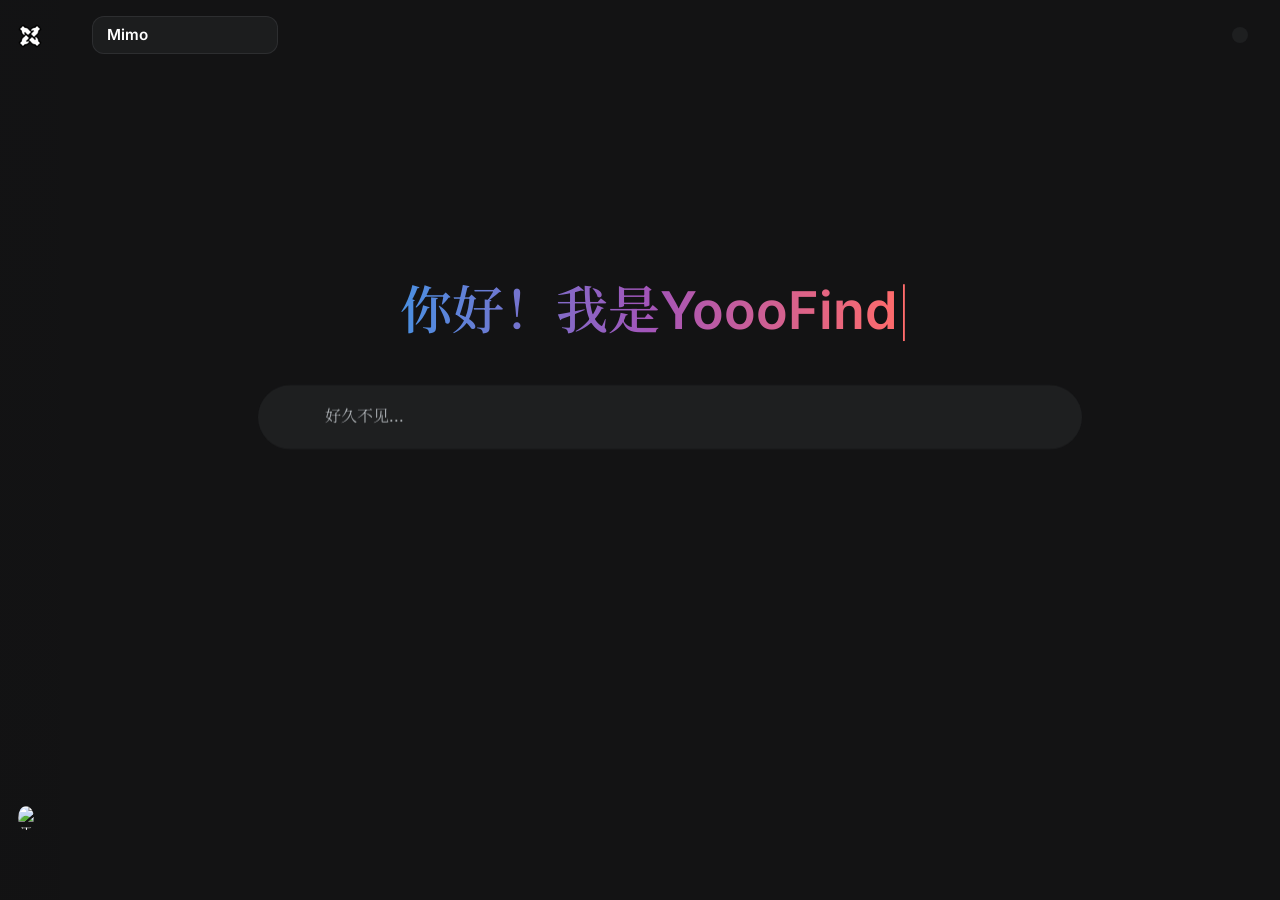
==== commit 025d3502: "聊天框截断" ====
--- a/index.html
+++ b/index.html
@@ -102,7 +102,7 @@
 
       <div class="app-sidebar__bottom">
         <button type="button" class="sidebar__user-card" id="sidebarUserCard">
-          <img class="sidebar__user-avatar" id="sidebarUserAvatar" src="assets/profile.png" alt="用户头像" />
+          <img class="sidebar__user-avatar" id="sidebarUserAvatar" src="[data-uri]" alt="用户头像" />
           <span class="sidebar__label" id="sidebarUserLabel">登录</span>
         </button>
         <button type="button" class="sidebar__settings-btn" id="sidebarSettingsButton">
@@ -112,6 +112,29 @@
       </div>
     </aside>
     <button type="button" class="sidebar__backdrop" id="sidebarBackdrop" aria-label="关闭侧边栏"></button>
+    <script>
+      (function preloadSidebarProfile() {
+        const defaultAvatar = "assets/profile.png";
+        let avatar = defaultAvatar;
+        let label = "登录";
+        try {
+          const token = localStorage.getItem("authToken");
+          const raw = localStorage.getItem("cachedUserProfile");
+          const cached = raw ? JSON.parse(raw) : null;
+          if (token && cached && typeof cached === "object") {
+            avatar = String(cached.avatar_url || "").trim() || defaultAvatar;
+            label = String(cached.display_name || "").trim() || "用户";
+          }
+        } catch {
+          avatar = defaultAvatar;
+          label = "登录";
+        }
+        const avatarEl = document.getElementById("sidebarUserAvatar");
+        if (avatarEl) avatarEl.src = avatar;
+        const labelEl = document.getElementById("sidebarUserLabel");
+        if (labelEl) labelEl.textContent = label;
+      })();
+    </script>
 
     <nav class="navbar">
       <div class="navbar__left">
--- a/style.css
+++ b/style.css
@@ -91,7 +91,17 @@
     --chat-scrollbar-thumb: #161616;
     --chat-scrollbar-thumb-hover: #2a2a2a;
     --chat-scrollbar-track: #000000;
+    --prose-link-color: #8ab4f8;
+    --prose-link-hover-color: #a8c7ff;
+    --prose-code-inline-bg: rgba(138, 180, 248, 0.12);
+    --prose-code-inline-border: rgba(138, 180, 248, 0.22);
+    --prose-code-shell-bg: #0f1115;
+    --prose-code-shell-border: rgba(255, 255, 255, 0.12);
+    --prose-code-shell-topbar: rgba(255, 255, 255, 0.04);
+    --prose-quote-border: rgba(138, 180, 248, 0.46);
+    --prose-quote-bg: rgba(138, 180, 248, 0.08);
     --prompt-expand-shift: 0px;
+    --chat-bottom-safe-space: 10rem;
     --prompt-prechat-transform: translateY(calc(-54vh + 3.2rem));
     --sidebar-expanded-width: 260px;
     --sidebar-collapsed-width: 60px;
@@ -119,6 +129,15 @@
     --chat-scrollbar-thumb: #b6bec8;
     --chat-scrollbar-thumb-hover: #9fa8b2;
     --chat-scrollbar-track: #e5e9ef;
+    --prose-link-color: #155fdd;
+    --prose-link-hover-color: #114fb8;
+    --prose-code-inline-bg: rgba(21, 95, 221, 0.1);
+    --prose-code-inline-border: rgba(21, 95, 221, 0.2);
+    --prose-code-shell-bg: #121826;
+    --prose-code-shell-border: rgba(28, 41, 77, 0.22);
+    --prose-code-shell-topbar: rgba(255, 255, 255, 0.07);
+    --prose-quote-border: rgba(21, 95, 221, 0.34);
+    --prose-quote-bg: rgba(21, 95, 221, 0.08);
     --sidebar-bg: #edf2f8;
     --sidebar-border: rgba(30, 40, 60, 0.1);
 }
@@ -663,7 +682,7 @@
 }
 
 .chats{
-    padding: 2rem 1rem 10rem;
+    padding: 2rem 1rem 2rem;
     height: 100vh;
     margin-left: var(--sidebar-current-width);
     width: calc(100% - var(--sidebar-current-width));
@@ -671,6 +690,11 @@
     scrollbar-color: var(--chat-scrollbar-thumb) var(--chat-scrollbar-track);
     scrollbar-width: thin;
     transition: margin-left 0.3s ease, width 0.3s ease;
+}
+
+body.hide-header .chats{
+    height: calc(100vh - var(--chat-bottom-safe-space));
+    padding-bottom: 1.25rem;
 }
 
 .app-sidebar{
@@ -804,16 +828,16 @@
 .sidebar__new-chat-btn,
 .sidebar__settings-btn,
 .sidebar__user-card{
-    width: var(--sidebar-action-size);
+    width: 100%;
     height: var(--sidebar-action-size);
     min-height: var(--sidebar-action-size);
     border: none;
     border-radius: 8px;
     display: inline-flex;
     align-items: center;
-    justify-content: center;
-    gap: 0;
-    padding: 0;
+    justify-content: flex-start;
+    gap: 8px;
+    padding: 0 10px;
     background: transparent;
     color: var(--text-color);
     cursor: pointer;
@@ -866,6 +890,8 @@
     max-height: 1000px;
     opacity: 1;
     overflow-y: auto;
+    -ms-overflow-style: none;
+    scrollbar-width: none;
     display: flex;
     flex-direction: column;
     gap: 0.32rem;
@@ -874,7 +900,8 @@
 }
 
 .sidebar__history::-webkit-scrollbar{
-    width: 8px;
+    width: 0;
+    height: 0;
 }
 
 .sidebar__history::-webkit-scrollbar-thumb{
@@ -890,12 +917,18 @@
     color: var(--text-secondary-color);
     display: inline-flex;
     align-items: center;
-    gap: 0;
+    gap: 8px;
     min-height: var(--sidebar-action-size);
-    padding: 0;
-    justify-content: center;
+    padding: 0 10px;
+    justify-content: flex-start;
     cursor: pointer;
     transition: background 0.25s ease, color 0.25s ease;
+}
+
+body:not(.sidebar-collapsed) .sidebar__session{
+    justify-content: flex-start;
+    gap: 8px;
+    padding: 0 10px;
 }
 
 .sidebar__session-item{
@@ -914,6 +947,7 @@
 }
 
 .sidebar__session-title{
+    flex: 1;
     text-align: left;
     overflow: hidden;
     text-overflow: ellipsis;
@@ -965,8 +999,8 @@
 }
 
 .sidebar__user-avatar{
-    width: calc(var(--sidebar-action-size) * 0.6667);
-    height: calc(var(--sidebar-action-size) * 0.6667);
+    width: var(--sidebar-icon-size);
+    height: var(--sidebar-icon-size);
     border-radius: 50%;
     object-fit: cover;
 }
@@ -1029,9 +1063,16 @@
     pointer-events: none;
 }
 
-.sidebar__settings-btn .sidebar__label,
+.sidebar__settings-btn .sidebar__label{
+    color: var(--text-secondary-color);
+    font-size: 0.88rem;
+    font-weight: 520;
+}
+
 .sidebar__user-card .sidebar__label{
-    display: none;
+    color: var(--text-color);
+    font-size: 0.9rem;
+    font-weight: 560;
 }
 
 .sidebar__new-chat-btn .sidebar__label{
@@ -1041,6 +1082,15 @@
 body:not(.sidebar-collapsed) .sidebar__new-chat-btn .sidebar__label{
     font-size: 0.9rem;
     color: var(--text-color);
+}
+
+body:not(.sidebar-collapsed) .sidebar__settings-btn,
+body:not(.sidebar-collapsed) .sidebar__user-card{
+    width: 100%;
+    justify-content: flex-start;
+    gap: 8px;
+    padding: 0 10px;
+    text-align: left;
 }
 
 body.sidebar-collapsed .sidebar__section-title{
@@ -1070,13 +1120,13 @@
 }
 
 .sidebar__session-icon{
-    font-size: var(--sidebar-icon-size);
+    font-size: calc(var(--sidebar-icon-size) * 0.75);
     line-height: 1;
     display: inline-flex;
     align-items: center;
     justify-content: center;
-    width: var(--sidebar-icon-size);
-    height: var(--sidebar-icon-size);
+    width: calc(var(--sidebar-icon-size) * 0.75);
+    height: calc(var(--sidebar-icon-size) * 0.75);
     flex-shrink: 0;
     transform: translateZ(0);
     backface-visibility: hidden;
@@ -1085,8 +1135,8 @@
 body.sidebar-collapsed .sidebar__settings-btn,
 body.sidebar-collapsed .sidebar__user-card,
 body.sidebar-collapsed .sidebar__session{
-    justify-content: center;
-    padding: 0;
+    justify-content: flex-start;
+    padding: 0 10px;
 }
 
 body.sidebar-collapsed .sidebar__brand{
@@ -1098,11 +1148,7 @@
 }
 
 body.sidebar-collapsed .sidebar__new-chat-btn{
-    width: 100%;
     margin: 0;
-    gap: 8px;
-    justify-content: flex-start;
-    padding: 0 10px;
 }
 
 body.sidebar-collapsed .sidebar__session-delete{
@@ -1243,71 +1289,105 @@
 .chats .message__text{
     color: var(--text-color);
     white-space: pre-wrap;
-    margin-top: 4px;
-    line-height: 1.2;
+    margin-top: 6px;
+    line-height: 1.5;
 }
 
 .chats .message--incoming .message__text{
     white-space: normal;
-    line-height: 1.6;
-    display: flex;
-    flex-direction: column;
-    gap: 14px;
-    font-size: 0.98rem;
+    font-size: 1rem;
+    line-height: 1.74;
+    letter-spacing: 0.01em;
+    text-rendering: optimizeLegibility;
 }
 
 .chats .message--incoming .message__text :where(h1, h2, h3, p, ul, ol, li, section, pre, blockquote){
     margin: 0;
 }
 
-.chats .message--incoming .message__text :where(h1, h2, h3, p, section){
-    padding: 0;
-}
-
-.chats .message--incoming .message__text :where(h1, h2, h3){
-    line-height: 1.35;
-    letter-spacing: 0.01em;
+.chats .message--incoming .message__text h1{
+    font-size: 1.66rem;
+    line-height: 1.22;
+    letter-spacing: -0.01em;
+    font-weight: 700;
+    margin-top: 0.25rem;
+}
+
+.chats .message--incoming .message__text h2{
+    font-size: 1.34rem;
+    line-height: 1.3;
+    font-weight: 680;
+    letter-spacing: -0.006em;
+}
+
+.chats .message--incoming .message__text h3{
+    font-size: 1.12rem;
+    line-height: 1.36;
     font-weight: 650;
-}
-
-.chats .message--incoming .message__text h1{
-    font-size: 1.35rem;
-}
-
-.chats .message--incoming .message__text h2{
-    font-size: 1.18rem;
-}
-
-.chats .message--incoming .message__text h3{
-    font-size: 1.06rem;
+    letter-spacing: -0.002em;
+}
+
+.chats .message--incoming .message__text > :where(p, ul, ol, pre, blockquote, section, table) + :where(p, ul, ol, pre, blockquote, section, table){
+    margin-top: 0.95rem;
+}
+
+.chats .message--incoming .message__text > :where(h1, h2, h3){
+    margin-top: 1.5rem;
+}
+
+.chats .message--incoming .message__text > :where(h1, h2, h3):first-child{
+    margin-top: 0.2rem;
+}
+
+.chats .message--incoming .message__text > :where(h1, h2, h3) + :where(p, ul, ol, pre, blockquote, section, table){
+    margin-top: 0.6rem;
+}
+
+.chats .message--incoming .message__text p{
+    color: color-mix(in srgb, var(--text-color) 96%, var(--text-secondary-color));
+}
+
+.chats .message--incoming .message__text a{
+    color: var(--prose-link-color);
+    text-decoration: underline;
+    text-decoration-color: color-mix(in srgb, var(--prose-link-color) 54%, transparent);
+    text-underline-offset: 0.12em;
+    transition: color 0.2s ease, text-decoration-color 0.2s ease;
+}
+
+.chats .message--incoming .message__text a:hover{
+    color: var(--prose-link-hover-color);
+    text-decoration-color: color-mix(in srgb, var(--prose-link-hover-color) 72%, transparent);
+}
+
+.chats .message--incoming .message__text :where(strong, b){
+    font-weight: 640;
 }
 
 .chats .message--incoming .message__text :where(ul, ol){
-    display: flex;
-    flex-direction: column;
-    gap: 10px;
-    padding-left: 1.25rem;
+    display: block;
+    padding-left: 1.35rem;
 }
 
 .chats .message--incoming .message__text li{
-    line-height: 1.5;
-    padding: 0;
+    line-height: 1.66;
+    margin: 0.22rem 0;
 }
 
 .chats .message--incoming .message__text section{
-    display: flex;
-    flex-direction: column;
-    gap: 14px;
+    display: block;
 }
 
 .chats .message--incoming .message__text section + section{
-    padding-top: 12px;
+    margin-top: 1rem;
 }
 
 .chats .message--incoming .message__text blockquote{
-    padding: 0.2rem 0 0.2rem 0.9rem;
-    line-height: 1.45;
-    border-left: 3px solid rgba(96, 165, 250, 0.42);
+    padding: 0.38rem 0.85rem;
+    line-height: 1.62;
+    border-left: 2px solid var(--prose-quote-border);
+    background: var(--prose-quote-bg);
+    border-radius: 0 0.65rem 0.65rem 0;
     color: var(--text-secondary-color);
 }
 
@@ -1386,23 +1466,13 @@
     transition-duration: 0.08s;
 }
 
-.chats .message--incoming .message__text.message__text--enhanced .message__group-card{
-    background: color-mix(in srgb, var(--secondary-color) 88%, transparent);
-    border: 1px solid color-mix(in srgb, var(--secondary-hover-color) 78%, transparent);
-    border-radius: 0.85rem;
-    padding: 0.72rem 0.88rem;
-}
-
-.chats .message--incoming .message__text.message__text--enhanced .message__group-card pre{
-    margin: 0;
-}
-
 .chats .message--incoming .message__text code{
     font-family: "JetBrains Mono", "Fira Code", "Consolas", monospace;
-    font-size: 0.88em;
-    border-radius: 0.45rem;
-    background: color-mix(in srgb, var(--secondary-hover-color) 72%, transparent);
-    padding: 0.12rem 0.38rem;
+    font-size: 0.86em;
+    border-radius: 0.43rem;
+    border: 1px solid var(--prose-code-inline-border);
+    background: var(--prose-code-inline-bg);
+    padding: 0.13rem 0.42rem;
 }
 
 .chats .message--incoming .message__text .message__inline-snippet{
@@ -1818,25 +1888,28 @@
 }
 
 .chats .message--incoming .message__text .code__copy-btn{
-    background-color: transparent;
-    border: none;
-    color: var(--text-color);
-    border-radius: 6px;
+    background: rgba(255, 255, 255, 0.04);
+    border: 1px solid color-mix(in srgb, var(--prose-code-shell-border) 88%, #ffffff 12%);
+    color: color-mix(in srgb, var(--text-color) 85%, #cfd6df);
+    border-radius: 8px;
     cursor: pointer;
     position: absolute;
-    right: 8px;
-    top: 8px;
+    right: 10px;
+    top: 10px;
     z-index: 10;
-    font-size: 16px;
-    width: 32px;
-    height: 32px;
+    font-size: 14px;
+    width: 30px;
+    height: 30px;
     display: inline-flex;
     align-items: center;
     justify-content: center;
+    transition: background 0.2s ease, border-color 0.2s ease, color 0.2s ease;
 }
 
 .chats .message--incoming .message__text .code__copy-btn:hover{
-    background: color-mix(in srgb, var(--secondary-hover-color) 90%, transparent);
+    background: rgba(255, 255, 255, 0.12);
+    border-color: color-mix(in srgb, var(--prose-code-shell-border) 65%, #ffffff 35%);
+    color: #ffffff;
 }
 
 p{
@@ -1874,45 +1947,73 @@
 
 .chats .message--incoming .message__text pre{
     position: relative;
-    background-color: color-mix(in srgb, var(--secondary-color) 86%, transparent);
-    padding: 2.15rem 0.9rem 0.9rem;
+    background: linear-gradient(
+        180deg,
+        color-mix(in srgb, var(--prose-code-shell-topbar) 100%, var(--prose-code-shell-bg)) 0,
+        var(--prose-code-shell-bg) 46px,
+        var(--prose-code-shell-bg) 100%
+    ) !important;
+    padding: 2.55rem 1rem 1rem;
     font-family: "JetBrains Mono", "Fira Code", "Consolas", monospace;
-    font-size: 14px;
-    border-radius: 10px;
-    border-left: 4px solid #5aa5ff;
-    margin: 0;
+    font-size: 13.6px;
+    border-radius: 14px;
+    border: 1px solid var(--prose-code-shell-border);
+    box-shadow: inset 0 1px 0 rgba(255, 255, 255, 0.03), 0 12px 28px rgba(0, 0, 0, 0.18);
+    margin: 0.16rem 0;
     overflow-x: auto;
 }
 
+.chats .message--incoming .message__text pre::before{
+    content: "";
+    position: absolute;
+    left: 12px;
+    top: 12px;
+    width: 36px;
+    height: 10px;
+    border-radius: 999px;
+    background:
+        radial-gradient(circle at 5px 5px, #ff5f57 0 4px, transparent 4.5px),
+        radial-gradient(circle at 18px 5px, #febc2e 0 4px, transparent 4.5px),
+        radial-gradient(circle at 31px 5px, #28c840 0 4px, transparent 4.5px);
+    pointer-events: none;
+}
+
 .chats .message--incoming .message__text pre code{
+    display: block;
+    background: transparent !important;
+    border: 0;
+    padding: 0;
     margin-top: 0;
     border-radius: 0;
     color: inherit;
+    line-height: 1.65;
 }
 
 .chats .message--incoming .message__text .code__language-label{
     position: absolute;
-    font-weight: 600;
-    top: 8px;
-    left: 10px;
-    color: var(--placeholder-color);
-    font-size: 12px;
-    letter-spacing: 0.03em;
+    font-weight: 520;
+    top: 10px;
+    left: 56px;
+    color: color-mix(in srgb, #e5e7eb 80%, var(--placeholder-color));
+    font-size: 11px;
+    letter-spacing: 0.06em;
     text-transform: capitalize;
-    padding: 0.12rem 0.4rem;
+    padding: 0.14rem 0.44rem;
     border-radius: 999px;
-    border: 1px solid color-mix(in srgb, var(--secondary-hover-color) 70%, transparent);
-    background: color-mix(in srgb, var(--secondary-color) 80%, transparent);
+    border: 1px solid color-mix(in srgb, var(--prose-code-shell-border) 72%, #ffffff 28%);
+    background: rgba(255, 255, 255, 0.06);
 }
 
 .hljs{
-    background-color: var(--secondary-color);
+    background: transparent !important;
 }
 
 .chats .message--incoming .message__text blockquote{
-    padding: 0.2rem 0 0.2rem 0.9rem;
-    line-height: 1.45;
-    border-left: 3px solid rgba(96, 165, 250, 0.42);
+    padding: 0.38rem 0.85rem;
+    line-height: 1.62;
+    border-left: 2px solid var(--prose-quote-border);
+    background: var(--prose-quote-bg);
+    border-radius: 0 0.65rem 0.65rem 0;
     color: var(--text-secondary-color);
 }
 
